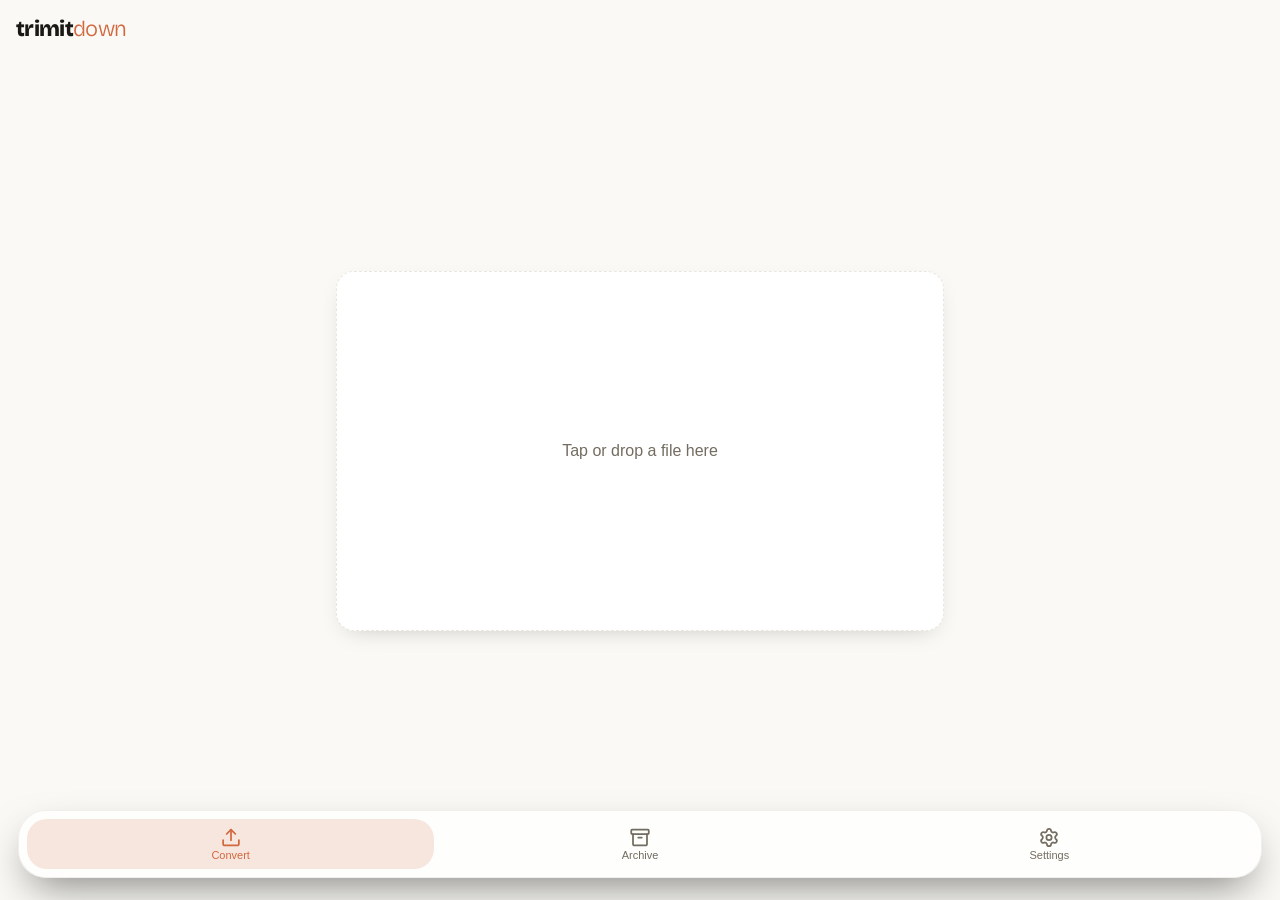
==== static/index.html @ d191ff6b "fix: convert tab label noun form «Конвертация» per spec §2 (Task 2 review)" ====
<!DOCTYPE html>
<html lang="ru">
<head>
<meta charset="UTF-8">
<meta name="viewport" content="width=device-width, initial-scale=1, viewport-fit=cover">
<title>TrimItDown</title>
<meta name="theme-color" content="#1B1A17">
<meta name="apple-mobile-web-app-capable" content="yes">
<meta name="apple-mobile-web-app-status-bar-style" content="black-translucent">
<meta name="apple-mobile-web-app-title" content="TrimItDown">
<link rel="apple-touch-icon" href="/static/apple-touch-icon.png">
<link rel="manifest" href="/manifest.json">
<link rel="stylesheet" href="/static/style.css">
</head>
<body>
<header>
  <div class="wordmark"><span class="wm-bold">trimit</span><span class="wm-light">down</span></div>
</header>
<main>
  <section id="convert" class="view active">
    <div id="status"></div>
    <div id="result" hidden>
      <div class="result-toolbar">
        <span id="result-name"></span>
        <div class="view-toggle">
          <button id="preview-toggle-btn" class="toggle-btn active" data-i18n="previewBtn">Просмотр</button>
          <button id="source-toggle-btn" class="toggle-btn" data-i18n="sourceBtn">Исходник</button>
        </div>
      </div>
      <div class="result-card">
        <div id="result-preview" class="markdown-body"></div>
        <textarea id="result-text" class="markdown-body" readonly hidden></textarea>
        <div class="result-card-actions">
          <button id="download-btn"><svg xmlns="http://www.w3.org/2000/svg" width="16" height="16" viewBox="0 0 24 24" fill="none" stroke="currentColor" stroke-width="2" stroke-linecap="round" stroke-linejoin="round"><path d="M21 15v4a2 2 0 0 1-2 2H5a2 2 0 0 1-2-2v-4"/><path d="M7 10l5 5 5-5"/><path d="M12 15V3"/></svg><span data-i18n="downloadBtn">Скачать .md</span></button>
          <button id="copy-btn"><svg xmlns="http://www.w3.org/2000/svg" width="16" height="16" viewBox="0 0 24 24" fill="none" stroke="currentColor" stroke-width="2" stroke-linecap="round" stroke-linejoin="round"><rect width="14" height="14" x="8" y="8" rx="2"/><path d="M4 16c-1.1 0-2-.9-2-2V4c0-1.1.9-2 2-2h10c1.1 0 2 .9 2 2"/></svg><span data-i18n="copyBtn">Копировать</span></button>
        </div>
      </div>
      <div id="token-info" class="token-info" hidden>
        <div class="token-info-row">
          <span id="token-detail" class="token-detail"></span>
          <span id="token-savings" class="token-savings"></span>
        </div>
        <div class="token-bar"><div id="token-bar-fill" class="token-bar-fill"></div></div>
      </div>
    </div>
    <div id="batch-result" hidden>
      <ul id="batch-list"></ul>
      <div id="batch-summary"></div>
      <button id="download-zip-btn" hidden data-i18n="downloadZip">Скачать всё ZIP</button>
    </div>
    <label id="dropzone" for="file-input">
      <span id="dz-text" data-i18n="dropzoneHint">Нажми или перетащи файл сюда</span>
      <input id="file-input" type="file" hidden multiple>
    </label>
  </section>
  <section id="archive" class="view">
    <input id="search" type="search" data-i18n-placeholder="searchPlaceholder" placeholder="Поиск по названию…">
    <ul id="archive-list"></ul>
  </section>
  <section id="settings" class="view">
    <div class="settings-row">
      <span data-i18n="modeLabel">Режим</span>
      <span id="mode-badge" class="badge"></span>
    </div>
    <div class="settings-group" id="server-url-group" hidden>
      <label class="settings-label" for="server-url-input" data-i18n="serverUrlLabel">Адрес сервера</label>
      <input id="server-url-input" type="text" placeholder="https://192.168.1.10:8002">
      <div class="settings-actions">
        <button id="save-server-btn" data-i18n="saveBtn">Сохранить</button>
        <button id="test-server-btn" data-i18n="testConnectionBtn">Проверить соединение</button>
        <button id="reset-server-btn" data-i18n="resetLocalBtn">Сбросить на локальный режим</button>
      </div>
      <p id="server-status-msg" class="hint"></p>
    </div>
    <div class="settings-row">
      <span data-i18n="colorThemeLabel">Цветовая тема</span>
      <select id="color-theme-select">
        <option value="clay" data-i18n="themeClay">Глина</option>
        <option value="ocean" data-i18n="themeOcean">Океан</option>
      </select>
    </div>
    <div class="settings-row">
      <span data-i18n="appearanceLabel">Оформление</span>
      <select id="appearance-select">
        <option value="auto" data-i18n="appSystem">Системное</option>
        <option value="light" data-i18n="appLight">Светлое</option>
        <option value="dark" data-i18n="appDark">Тёмное</option>
      </select>
    </div>
    <p class="hint"><a href="/static/privacy.html" data-i18n="privacyHint">Приватность и хранение данных</a></p>
    <p class="hint" id="app-version"></p>
  </section>
</main>
<nav class="bottom-nav">
  <button class="tab active" data-tab="convert" data-i18n-aria="tabConvert">
    <svg xmlns="http://www.w3.org/2000/svg" width="24" height="24" viewBox="0 0 24 24" fill="none" stroke="currentColor" stroke-width="2" stroke-linecap="round" stroke-linejoin="round"><path d="M12 3v12"/><path d="m17 8-5-5-5 5"/><path d="M21 15v4a2 2 0 0 1-2 2H5a2 2 0 0 1-2-2v-4"/></svg>
    <span class="tab-label" data-i18n="tabConvert">Конвертация</span>
  </button>
  <button class="tab" data-tab="archive" data-i18n-aria="tabArchive">
    <svg xmlns="http://www.w3.org/2000/svg" width="24" height="24" viewBox="0 0 24 24" fill="none" stroke="currentColor" stroke-width="2" stroke-linecap="round" stroke-linejoin="round"><rect width="20" height="5" x="2" y="3" rx="1"/><path d="M4 8v11a2 2 0 0 0 2 2h12a2 2 0 0 0 2-2V8"/><path d="M10 12h4"/></svg>
    <span class="tab-label" data-i18n="tabArchive">Архив</span>
  </button>
  <button class="tab" data-tab="settings" data-i18n-aria="tabSettings">
    <svg xmlns="http://www.w3.org/2000/svg" width="24" height="24" viewBox="0 0 24 24" fill="none" stroke="currentColor" stroke-width="2" stroke-linecap="round" stroke-linejoin="round"><path d="M9.671 4.136a2.34 2.34 0 0 1 4.659 0 2.34 2.34 0 0 0 3.319 1.915 2.34 2.34 0 0 1 2.33 4.033 2.34 2.34 0 0 0 0 3.831 2.34 2.34 0 0 1-2.33 4.033 2.34 2.34 0 0 0-3.319 1.915 2.34 2.34 0 0 1-4.659 0 2.34 2.34 0 0 0-3.32-1.915 2.34 2.34 0 0 1-2.33-4.033 2.34 2.34 0 0 0 0-3.831A2.34 2.34 0 0 1 6.35 6.051a2.34 2.34 0 0 0 3.319-1.915"/><circle cx="12" cy="12" r="3"/></svg>
    <span class="tab-label" data-i18n="tabSettings">Настройки</span>
  </button>
</nav>
<script src="/static/vendor/marked.min.js"></script>
<script src="/static/vendor/purify.min.js"></script>
<script src="/static/app.js"></script>
</body>
</html>
---- static/style.css ----
:root {
  --radius:18px;
  --space-sm:8px; --space-md:16px; --space-lg:24px;
}
:root[data-theme="clay"]                    { --bg:#FAF9F5; --surface:#FFFFFF; --border:#EBE7DE;
                                              --text:#1A1915; --muted:#736C60; --accent:#D2683F;
                                              --on-accent:#FFFFFF; --nav-glass:rgba(255,255,255,.72);
                                              --nav-glass-border:rgba(0,0,0,.06); --success:#2E9E5B; }
:root[data-theme="clay"][data-mode="dark"]  { --bg:#1B1A17; --surface:#262420; --border:#34312A;
                                              --text:#F5F3EE; --muted:#8A7D73; --accent:#D2683F;
                                              --on-accent:#FFF8F5; --nav-glass:rgba(38,36,32,.68);
                                              --nav-glass-border:rgba(255,255,255,.08); --success:#34C759; }
:root[data-theme="ocean"]                   { --bg:#F2F2F7; --surface:#FFFFFF; --border:#E5E5EA;
                                              --text:#111111; --muted:#6D6D72; --accent:#007AFF;
                                              --on-accent:#FFFFFF; --nav-glass:rgba(255,255,255,.80);
                                              --nav-glass-border:rgba(0,0,0,.06); --success:#2E9E5B; }
:root[data-theme="ocean"][data-mode="dark"] { --bg:#111315; --surface:#1B1D21; --border:#31353C;
                                              --text:#F5F5F7; --muted:#99A1AE; --accent:#0A84FF;
                                              --on-accent:#FFFFFF; --nav-glass:rgba(28,31,37,.66);
                                              --nav-glass-border:rgba(255,255,255,.08); --success:#34C759; }
@font-face {
  font-family: 'Bricolage';
  src: url('/static/vendor/bricolage-latin.woff2') format('woff2');
  font-weight: 200 800;
  font-display: swap;
}
* { box-sizing: border-box; }
html, body { height: 100vh; }
body {
  margin: 0; font-family: -apple-system, BlinkMacSystemFont, "Segoe UI", Roboto, sans-serif;
  background: var(--bg); color: var(--text);
  padding-top: env(safe-area-inset-top);
  height: 100vh; overflow: hidden; display: flex; flex-direction: column;
}
header { flex-shrink: 0; padding: var(--space-md) var(--space-md) var(--space-sm); }
.wordmark { font-family: 'Bricolage', ui-sans-serif, sans-serif; font-size: 22px; letter-spacing: -0.03em; }
.wm-bold { font-weight: 800; }
.wm-light { font-weight: 300; color: var(--accent); }
.badge { font-size: 11px; font-weight: 500; color: var(--muted); background: var(--surface); border: 1px solid var(--border); border-radius: 999px; padding: 2px 8px; }
main { flex: 1 1 auto; min-height: 0; overflow: hidden; display: flex; flex-direction: column; padding: var(--space-md); padding-bottom: calc(env(safe-area-inset-bottom) + 22px + 66px + 12px); max-width: 640px; margin: 0 auto; width: 100%; }
.view { display: none; }
.view.active { flex: 1 1 auto; min-height: 0; display: flex; flex-direction: column; }
#archive.view.active, #settings.view.active { overflow-y: auto; }
#dropzone { display: flex; align-items: center; justify-content: center; flex-shrink: 0; min-height: 40vh; margin: auto 0; border: 1.5px dashed var(--border); border-radius: var(--radius); color: var(--muted); text-align: center; padding: var(--space-lg); cursor: pointer; transition: min-height .3s ease, padding .3s ease, margin .3s ease; background: var(--surface); box-shadow: 0 8px 24px -12px rgba(0,0,0,.25); }
#dropzone.compact { min-height: 48px; padding: var(--space-md); margin: var(--space-md) 0 0; }
#dropzone.drag { border-color: var(--accent); color: var(--text); }
#status { flex-shrink: 0; margin-top: var(--space-md); color: var(--muted); font-size: 14px; min-height: 20px; }
#result[hidden] { display: none; }
#result { flex: 1 1 auto; min-height: 0; display: flex; flex-direction: column; margin-top: var(--space-sm); }
.result-toolbar { display: flex; flex-direction: column; align-items: flex-start; gap: var(--space-sm); margin-bottom: var(--space-sm); }
#result-name { font-size: 14px; color: var(--muted); overflow: hidden; text-overflow: ellipsis; white-space: nowrap; max-width: 100%; }
.btns { display: flex; gap: var(--space-sm); }
button { background: var(--surface); border: 1px solid var(--border); color: var(--text); padding: var(--space-sm) var(--space-md); border-radius: 12px; font-size: 14px; cursor: pointer; }
button:hover { border-color: var(--accent); }
.result-card-actions #download-btn { background: none; color: var(--muted); font-weight: normal; }
.result-card { flex: 1 1 auto; min-height: 60px; display: flex; flex-direction: column; background: var(--surface); border: 1px solid var(--border); border-radius: var(--radius); box-shadow: 0 4px 16px -10px rgba(0,0,0,.2); overflow: hidden; }
.result-card-actions { flex-shrink: 0; display: flex; gap: var(--space-md); padding: var(--space-md) var(--space-md); border-top: 1px solid var(--border); }
.result-card-actions button { display: flex; align-items: center; gap: 8px; background: none; border: none; padding: 0; font-size: 15px; color: var(--muted); }
.result-card-actions button svg { width: 18px; height: 18px; }
.result-card-actions button:hover { color: var(--text); border-color: transparent; }
#result-text { width: 100%; border: none; border-radius: 0; resize: vertical; font-family: ui-monospace, SFMono-Regular, Menlo, monospace; background: var(--surface); color: var(--text); }
#search { width: 100%; padding: var(--space-sm) var(--space-md); border-radius: 12px; border: 1px solid var(--border); background: var(--surface); color: var(--text); font-size: 15px; margin-bottom: var(--space-md); }
#archive-list { list-style: none; padding: 0; margin: 0; }
#archive-list li { padding: 0; margin-bottom: var(--space-sm); border-radius: 12px; overflow: hidden; }
#archive-list .item-row { display: flex; justify-content: space-between; align-items: center; width: 100%; padding: var(--space-sm) var(--space-md); background: var(--surface); border: 1px solid var(--border); border-radius: 12px; cursor: pointer; text-align: left; font: inherit; color: inherit; }
.item-info { overflow: hidden; }
.item-name { font-size: 14px; overflow: hidden; text-overflow: ellipsis; white-space: nowrap; }
.item-meta { font-size: 12px; color: var(--muted); }
.item-btns { display: flex; align-items: center; gap: 6px; flex-shrink: 0; }
.icon-btn { background: none; border: none; color: var(--muted); font-size: 18px; padding: 4px 8px; cursor: pointer; }
.icon-btn:hover { color: var(--text); }
.hint { margin-top: 20px; font-size: 13px; color: var(--muted); text-align: center; }
.hint a { color: var(--accent); }
#batch-result[hidden] { display: none; }
#batch-result { flex: 1 1 auto; min-height: 0; display: flex; flex-direction: column; overflow-y: auto; margin-top: var(--space-md); }
#batch-list { list-style: none; padding: 0; margin: 0 0 var(--space-sm); }
#batch-list li { display: flex; justify-content: space-between; align-items: center; padding: var(--space-sm) var(--space-md); background: var(--surface); border: 1px solid var(--border); border-radius: 12px; margin-bottom: var(--space-sm); }
.batch-item-name { font-size: 14px; overflow: hidden; text-overflow: ellipsis; white-space: nowrap; flex: 1; margin-right: 8px; }
.batch-item-status { font-size: 12px; color: var(--muted); flex-shrink: 0; }
.batch-item-status.status-ok { color: var(--accent); }
.batch-item-status.status-error { color: #ef4444; }
#batch-summary { font-size: 14px; color: var(--muted); margin-bottom: 12px; }
#download-zip-btn { background: var(--accent); color: var(--on-accent); border-color: var(--accent); font-weight: 600; }

.view-toggle { display: inline-flex; background: var(--bg); border: 1px solid var(--border); border-radius: 999px; padding: 3px; gap: 2px; }
.toggle-btn { border: none; background: none; padding: 8px 16px; border-radius: 999px; font-size: 14px; color: var(--muted); flex-shrink: 0; }
.toggle-btn.active { background: var(--surface); color: var(--text); font-weight: 600; box-shadow: 0 1px 3px rgba(0,0,0,.12); }
.markdown-body { flex: 1 1 auto; width: 100%; min-height: 60px; overflow-y: auto; color: var(--text); padding: var(--space-md); box-sizing: border-box; line-height: 1.4; font-size: 11px; }
.markdown-body h1, .markdown-body h2, .markdown-body h3 { margin: 0.5em 0 0.3em; line-height: 1.25; font-size: 1.15em; }
.markdown-body p { margin: 0.5em 0; }
.markdown-body code { font-family: ui-monospace, SFMono-Regular, Menlo, monospace; font-size: 0.85em; background: var(--bg); padding: 2px 5px; border-radius: 4px; }
.markdown-body pre { background: var(--bg); border: 1px solid var(--border); border-radius: 8px; padding: 10px; overflow-x: auto; }
.markdown-body pre code { background: none; padding: 0; }
.markdown-body table { border-collapse: collapse; width: 100%; margin: 0.6em 0; font-size: 1em; }
.markdown-body th, .markdown-body td { border: 1px solid var(--border); padding: 0.4em 0.7em; text-align: left; }
.markdown-body blockquote { margin: 0.6em 0; padding-left: 12px; border-left: 3px solid var(--border); color: var(--muted); }
.markdown-body a { color: var(--accent); }

.token-info { margin: var(--space-md) 0; }
.token-info-row { display: flex; justify-content: space-between; align-items: baseline; gap: var(--space-sm); margin-bottom: 6px; }
.token-detail { font-size: 12px; color: var(--muted); }
.token-savings { font-size: 14px; font-weight: 700; color: var(--accent); flex-shrink: 0; }
.token-bar { height: 6px; border-radius: 999px; background: repeating-linear-gradient(135deg, var(--border), var(--border) 4px, transparent 4px, transparent 8px); overflow: hidden; }
.token-bar-fill { height: 100%; background: var(--accent); border-radius: 999px; }

.settings-row { display: flex; justify-content: space-between; align-items: center; padding: var(--space-md); background: var(--surface); border: 1px solid var(--border); border-radius: 12px; }
#settings.view.active { gap: var(--space-md); }
.settings-group { display: flex; flex-direction: column; gap: var(--space-sm); padding: var(--space-md); background: var(--surface); border: 1px solid var(--border); border-radius: 12px; }
#server-url-group[hidden] { display: none; }
.settings-label { font-size: 13px; color: var(--muted); }
#server-url-input { width: 100%; padding: var(--space-sm) var(--space-md); border-radius: 12px; border: 1px solid var(--border); background: var(--bg); color: var(--text); font-size: 14px; }
.settings-actions { display: flex; flex-wrap: wrap; gap: var(--space-sm); }
.settings-row select { background: var(--bg); color: var(--muted); border: 1px solid var(--border); border-radius: 8px; padding: 4px 8px; font-size: 13px; }

.bottom-nav { position: fixed; left: 18px; right: 18px; bottom: calc(env(safe-area-inset-bottom) + 22px); z-index: 10; border-radius: 28px; padding: 8px; display: flex; gap: 2px; background: var(--nav-glass); backdrop-filter: blur(24px); -webkit-backdrop-filter: blur(24px); border: 1px solid var(--nav-glass-border); box-shadow: 0 18px 42px -12px rgba(0,0,0,.5); }
.bottom-nav .tab { flex: 1; height: 50px; border-radius: 20px; display: flex; flex-direction: column; align-items: center; justify-content: center; gap: 2px; background: none; border: none; color: var(--muted); cursor: pointer; }
.bottom-nav .tab svg { width: 22px; height: 22px; }
.bottom-nav .tab-label { font-size: 11px; line-height: 1; }
.bottom-nav .tab.active { background: color-mix(in srgb, var(--accent) 16%, transparent); color: var(--accent); }
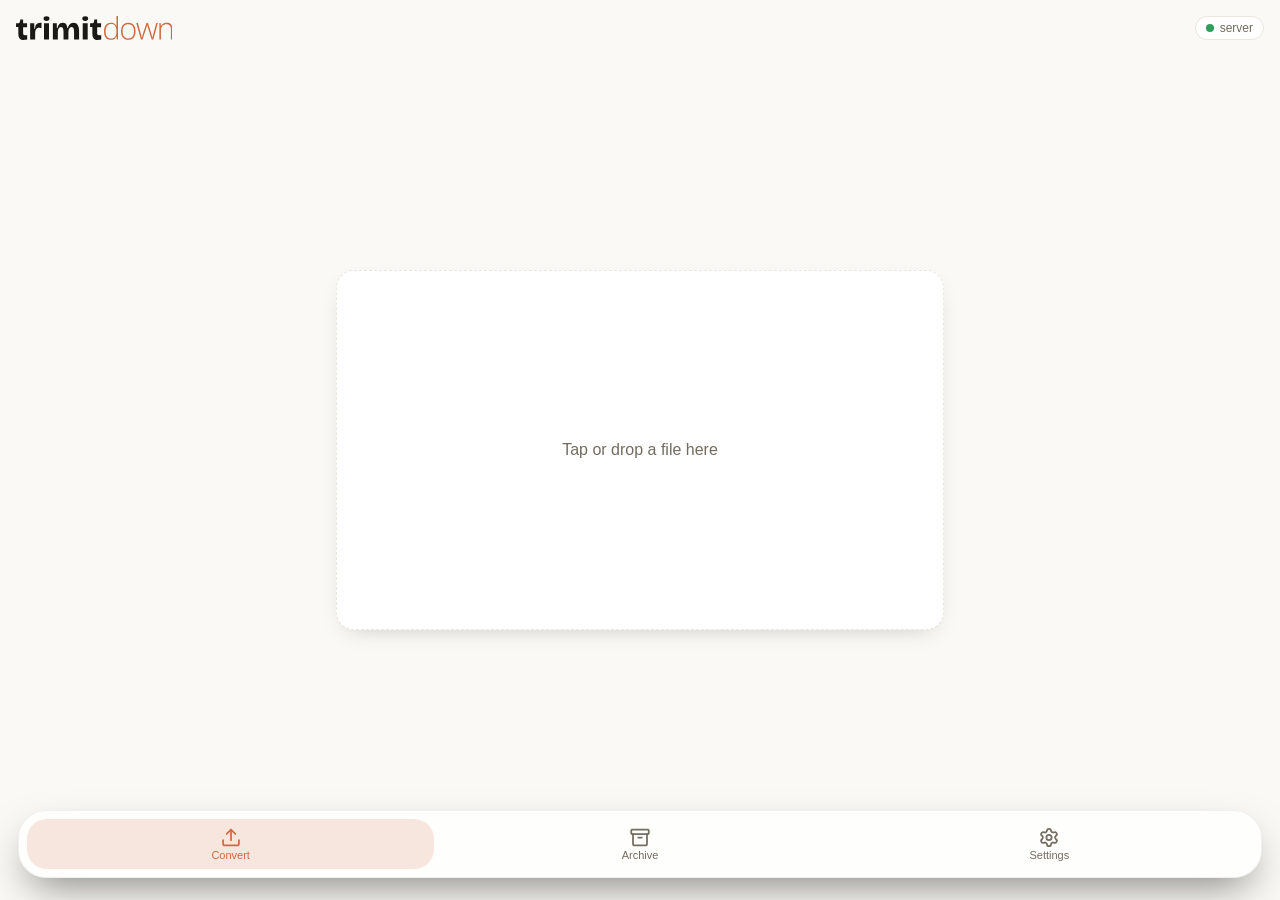
==== commit 7fd182eb: "feat: inline theme-aware wordmark + header status pill (Task 3)" ====
--- a/static/index.html
+++ b/static/index.html
@@ -14,7 +14,11 @@
 </head>
 <body>
 <header>
-  <div class="wordmark"><span class="wm-bold">trimit</span><span class="wm-light">down</span></div>
+  <svg class="wordmark-svg" viewBox="0 0 2523 387" xmlns="http://www.w3.org/2000/svg" role="img" aria-label="TrimItDown">
+    <path class="wm-trimit" d="M128 386.383C97 386.383 74.1667 378.216 59.5 361.883C44.8333 345.216 37.5 318.716 37.5 282.383V178.883H5.21541e-08L1.5 116.383H28.5C39.1667 116.049 47.1667 114.383 52.5 111.383C58.1667 108.383 61.6667 102.716 63 94.3828L69.5 57.3828H115V115.883H178.5V181.383H115V278.883C115 290.216 117.667 298.549 123 303.883C128.667 309.216 137.167 311.883 148.5 311.883C154.833 311.883 160.833 311.216 166.5 309.883C172.167 308.549 176.833 306.716 180.5 304.383V378.883C169.833 382.216 160 384.216 151 384.883C142.333 385.883 134.667 386.383 128 386.383ZM228.125 379.883V257.383V115.883H294.125L295.625 205.383H305.625C307.958 182.049 312.292 163.549 318.625 149.883C325.292 135.883 334.625 125.716 346.625 119.383C358.958 113.049 374.125 109.883 392.125 109.883C394.792 109.883 397.792 110.049 401.125 110.383C404.458 110.383 408.292 110.716 412.625 111.383L409.625 197.383C404.292 194.716 398.458 193.049 392.125 192.383C386.125 191.383 380.792 190.883 376.125 190.883C363.125 190.883 351.792 193.383 342.125 198.383C332.792 203.383 325.292 211.049 319.625 221.383C314.292 231.716 310.792 244.716 309.125 260.383V379.883H228.125ZM451.27 379.883V115.883H531.77V379.883H451.27ZM491.77 78.8828C476.436 78.8828 464.603 75.7161 456.27 69.3828C448.27 62.7161 444.27 53.3828 444.27 41.3828C444.27 28.7161 448.27 19.2161 456.27 12.8828C464.603 6.21614 476.436 2.88281 491.77 2.88281C507.436 2.88281 519.27 6.21614 527.27 12.8828C535.603 19.2161 539.77 28.5495 539.77 40.8828C539.77 53.2161 535.603 62.7161 527.27 69.3828C519.27 75.7161 507.436 78.8828 491.77 78.8828ZM594.336 379.883V209.383V115.883H657.836L658.836 193.383H668.836C673.503 174.383 679.669 158.716 687.336 146.383C695.003 133.716 704.336 124.383 715.336 118.383C726.336 112.049 739.169 108.883 753.836 108.883C769.169 108.883 781.836 112.216 791.836 118.883C802.169 125.216 810.336 134.716 816.336 147.383C822.336 159.716 826.336 175.049 828.336 193.383H836.836C842.169 173.716 849.169 157.716 857.836 145.383C866.503 132.716 876.836 123.549 888.836 117.883C900.836 111.883 913.836 108.883 927.836 108.883C942.836 108.883 955.836 111.883 966.836 117.883C978.169 123.549 987.503 132.216 994.836 143.883C1002.5 155.216 1008.17 169.549 1011.84 186.883C1015.5 203.883 1017.34 223.716 1017.34 246.383V379.883H936.336V256.383C936.336 238.716 934.836 224.049 931.836 212.383C929.169 200.716 924.836 192.049 918.836 186.383C912.836 180.383 905.169 177.383 895.836 177.383C885.169 177.383 876.003 180.883 868.336 187.883C861.003 194.883 855.336 204.716 851.336 217.383C847.336 229.716 845.336 243.716 845.336 259.383V379.883H766.336V257.883C766.336 239.549 764.669 224.549 761.336 212.883C758.336 201.216 753.669 192.383 747.336 186.383C741.336 180.383 733.669 177.383 724.336 177.383C713.669 177.383 704.669 180.883 697.336 187.883C690.003 194.883 684.336 204.716 680.336 217.383C676.669 229.716 674.836 243.716 674.836 259.383V379.883H594.336ZM1075.78 379.883V115.883H1156.28V379.883H1075.78ZM1116.28 78.8828C1100.95 78.8828 1089.11 75.7161 1080.78 69.3828C1072.78 62.7161 1068.78 53.3828 1068.78 41.3828C1068.78 28.7161 1072.78 19.2161 1080.78 12.8828C1089.11 6.21614 1100.95 2.88281 1116.28 2.88281C1131.95 2.88281 1143.78 6.21614 1151.78 12.8828C1160.11 19.2161 1164.28 28.5495 1164.28 40.8828C1164.28 53.2161 1160.11 62.7161 1151.78 69.3828C1143.78 75.7161 1131.95 78.8828 1116.28 78.8828ZM1321.85 386.383C1290.85 386.383 1268.01 378.216 1253.35 361.883C1238.68 345.216 1231.35 318.716 1231.35 282.383V178.883H1193.85L1195.35 116.383H1222.35C1233.01 116.049 1241.01 114.383 1246.35 111.383C1252.01 108.383 1255.51 102.716 1256.85 94.3828L1263.35 57.3828H1308.85V115.883H1372.35V181.383H1308.85V278.883C1308.85 290.216 1311.51 298.549 1316.85 303.883C1322.51 309.216 1331.01 311.883 1342.35 311.883C1348.68 311.883 1354.68 311.216 1360.35 309.883C1366.01 308.549 1370.68 306.716 1374.35 304.383V378.883C1363.68 382.216 1353.85 384.216 1344.85 384.883C1336.18 385.883 1328.51 386.383 1321.85 386.383Z"/>
+    <path class="wm-down" d="M1531.11 384.766C1494.81 384.766 1467.14 373.372 1448.1 350.586C1429.22 327.637 1419.78 294.271 1419.78 250.488C1419.78 204.59 1429.79 169.596 1449.81 145.508C1469.83 121.419 1497.74 109.375 1533.55 109.375C1548.85 109.375 1562.12 111.735 1573.35 116.455C1584.74 121.175 1594.26 127.604 1601.91 135.742C1609.72 143.717 1615.74 152.832 1619.98 163.086H1621.93C1621.28 154.46 1620.79 145.182 1620.46 135.254C1620.14 125.326 1619.98 116.211 1619.98 107.91V0H1644.63V379.883H1624.62L1621.44 331.299H1619.98C1615.58 341.064 1609.48 350.016 1601.67 358.154C1594.02 366.292 1584.41 372.803 1572.86 377.686C1561.3 382.406 1547.39 384.766 1531.11 384.766ZM1533.79 363.281C1565.04 363.281 1587.26 353.597 1600.45 334.229C1613.63 314.697 1620.22 286.865 1620.22 250.732V246.826C1620.22 209.391 1613.63 180.745 1600.45 160.889C1587.26 140.869 1565.78 130.859 1535.99 130.859C1506.53 130.859 1483.99 141.113 1468.37 161.621C1452.9 182.129 1445.17 211.914 1445.17 250.977C1445.17 287.76 1452.41 315.674 1466.9 334.717C1481.55 353.76 1503.85 363.281 1533.79 363.281ZM1927.98 246.826C1927.98 267.334 1925.46 286.051 1920.42 302.979C1915.37 319.743 1907.88 334.229 1897.96 346.436C1888.03 358.643 1875.66 368.083 1860.85 374.756C1846.2 381.429 1829.11 384.766 1809.58 384.766C1791.02 384.766 1774.5 381.51 1760.02 375C1745.53 368.327 1733.24 358.887 1723.15 346.68C1713.22 334.473 1705.65 319.987 1700.45 303.223C1695.24 286.296 1692.63 267.497 1692.63 246.826C1692.63 218.343 1697.35 193.848 1706.79 173.34C1716.4 152.669 1730.07 136.882 1747.81 125.977C1765.71 114.909 1787.12 109.375 1812.02 109.375C1837.73 109.375 1859.14 115.234 1876.23 126.953C1893.48 138.509 1906.42 154.622 1915.04 175.293C1923.67 195.964 1927.98 219.808 1927.98 246.826ZM1718.02 246.826C1718.02 270.101 1721.36 290.446 1728.03 307.861C1734.71 325.277 1744.8 338.867 1758.31 348.633C1771.98 358.398 1789.23 363.281 1810.06 363.281C1831.39 363.281 1848.88 358.398 1862.55 348.633C1876.23 338.867 1886.32 325.195 1892.83 307.617C1899.34 290.039 1902.59 269.775 1902.59 246.826C1902.59 224.528 1899.5 204.671 1893.32 187.256C1887.13 169.84 1877.37 156.169 1864.02 146.24C1850.67 136.149 1833.26 131.104 1811.77 131.104C1781.01 131.104 1757.66 141.357 1741.71 161.865C1725.92 182.373 1718.02 210.693 1718.02 246.826ZM2188.38 379.883L2131.99 201.66C2130.2 196.289 2128.57 191.162 2127.11 186.279C2125.64 181.396 2124.26 176.676 2122.96 172.119C2121.65 167.562 2120.43 163.167 2119.29 158.936C2118.15 154.541 2117.01 150.228 2115.88 145.996H2114.65C2113.51 150.228 2112.38 154.541 2111.24 158.936C2110.1 163.33 2108.88 167.887 2107.57 172.607C2106.27 177.327 2104.89 182.129 2103.42 187.012C2101.96 191.895 2100.33 196.94 2098.54 202.148L2040.19 379.883H2014.8L1939.36 114.502H1965.48L2012.12 284.18C2014.88 294.108 2017.24 302.979 2019.2 310.791C2021.15 318.604 2022.86 325.684 2024.32 332.031C2025.79 338.379 2027.09 344.401 2028.23 350.098H2029.45C2030.43 346.029 2031.48 341.797 2032.62 337.402C2033.76 332.845 2034.98 327.962 2036.29 322.754C2037.59 317.546 2039.13 312.012 2040.92 306.152C2042.71 300.293 2044.67 293.945 2046.78 287.109L2103.67 114.502H2128.08L2182.77 286.621C2185.37 294.922 2187.73 302.897 2189.85 310.547C2192.13 318.034 2194.08 325.033 2195.71 331.543C2197.5 338.053 2198.96 344.157 2200.1 349.854H2201.57C2202.22 344.482 2203.2 338.623 2204.5 332.275C2205.96 325.765 2207.67 318.522 2209.62 310.547C2211.74 302.572 2214.1 293.783 2216.71 284.18L2261.63 114.502H2286.53L2214.51 379.883H2188.38ZM2429.5 109.375C2459.28 109.375 2482.15 117.188 2498.1 132.812C2514.05 148.438 2522.03 172.933 2522.03 206.299V379.883H2497.61V207.764C2497.61 181.396 2491.59 162.028 2479.55 149.658C2467.5 137.288 2450.01 131.104 2427.06 131.104C2397.92 131.104 2375.62 139.648 2360.16 156.738C2344.86 173.665 2337.21 199.3 2337.21 233.643V379.883H2312.55V114.502H2332.57L2336.24 162.842H2337.7C2342.42 152.913 2348.85 143.962 2356.99 135.986C2365.29 127.848 2375.46 121.419 2387.51 116.699C2399.55 111.816 2413.55 109.375 2429.5 109.375Z"/>
+  </svg>
+  <span id="status-pill"><span class="status-dot"></span><span class="status-label"></span></span>
 </header>
 <main>
   <section id="convert" class="view active">
@@ -58,10 +62,6 @@
     <ul id="archive-list"></ul>
   </section>
   <section id="settings" class="view">
-    <div class="settings-row">
-      <span data-i18n="modeLabel">Режим</span>
-      <span id="mode-badge" class="badge"></span>
-    </div>
     <div class="settings-group" id="server-url-group" hidden>
       <label class="settings-label" for="server-url-input" data-i18n="serverUrlLabel">Адрес сервера</label>
       <input id="server-url-input" type="text" placeholder="https://192.168.1.10:8002">
--- a/static/style.css
+++ b/static/style.css
@@ -32,11 +32,14 @@
   padding-top: env(safe-area-inset-top);
   height: 100vh; overflow: hidden; display: flex; flex-direction: column;
 }
-header { flex-shrink: 0; padding: var(--space-md) var(--space-md) var(--space-sm); }
-.wordmark { font-family: 'Bricolage', ui-sans-serif, sans-serif; font-size: 22px; letter-spacing: -0.03em; }
-.wm-bold { font-weight: 800; }
-.wm-light { font-weight: 300; color: var(--accent); }
-.badge { font-size: 11px; font-weight: 500; color: var(--muted); background: var(--surface); border: 1px solid var(--border); border-radius: 999px; padding: 2px 8px; }
+header { flex-shrink: 0; padding: var(--space-md) var(--space-md) var(--space-sm); display: flex; align-items: center; justify-content: space-between; gap: var(--space-sm); }
+.wordmark-svg { height: 24px; width: auto; display: block; }
+.wm-trimit { fill: var(--text); }
+.wm-down   { fill: var(--accent); }
+#status-pill { display: inline-flex; align-items: center; gap: 6px; background: var(--surface); border: 1px solid var(--border); border-radius: 999px; padding: 4px 10px; font-size: 12px; color: var(--muted); flex-shrink: 0; }
+#status-pill .status-dot { width: 8px; height: 8px; border-radius: 50%; background: var(--muted); }
+#status-pill.mode-server .status-dot { background: var(--success); }
+#status-pill.mode-local  .status-dot { background: #E0A83E; }
 main { flex: 1 1 auto; min-height: 0; overflow: hidden; display: flex; flex-direction: column; padding: var(--space-md); padding-bottom: calc(env(safe-area-inset-bottom) + 22px + 66px + 12px); max-width: 640px; margin: 0 auto; width: 100%; }
 .view { display: none; }
 .view.active { flex: 1 1 auto; min-height: 0; display: flex; flex-direction: column; }
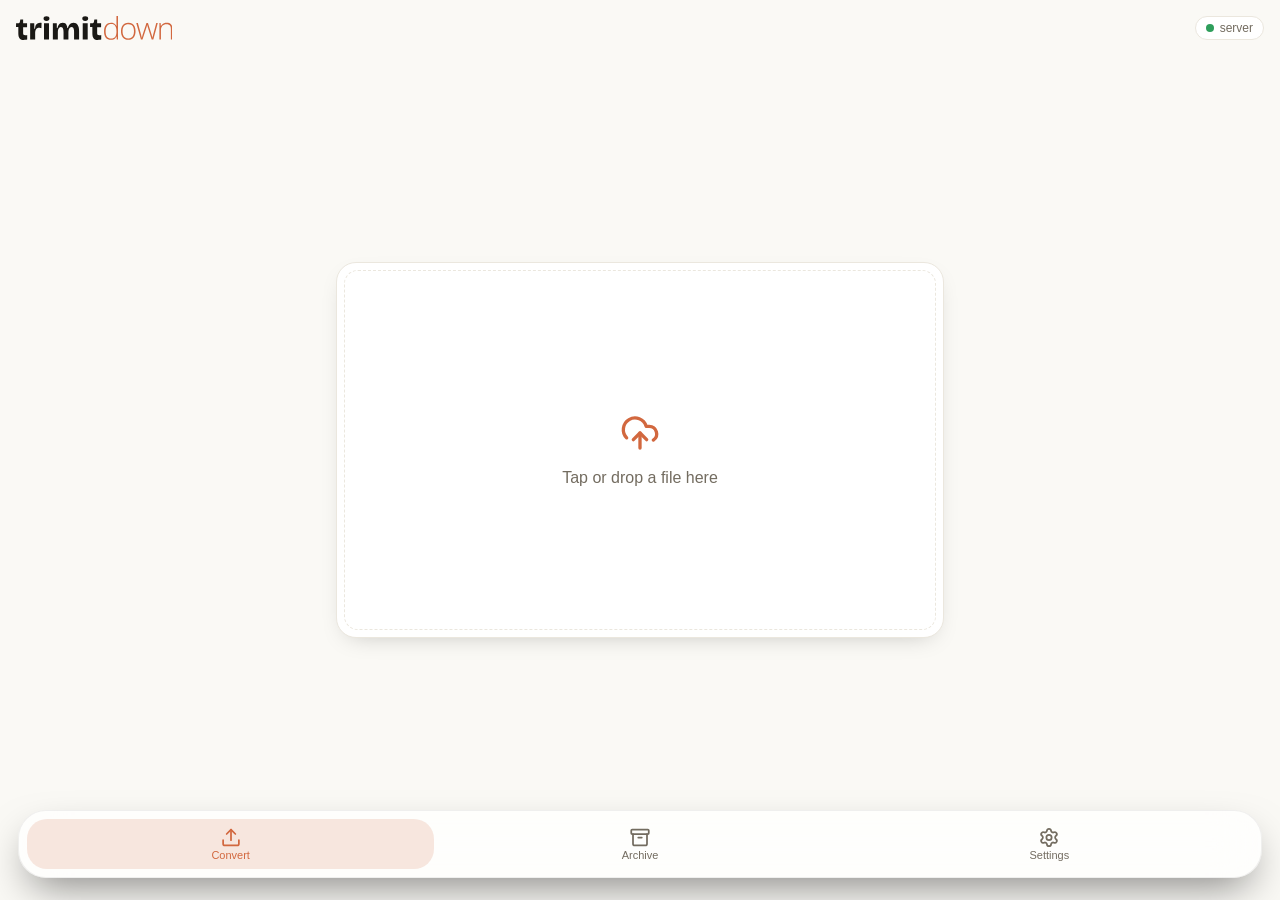
==== commit 3b98aebb: "feat: inset-dashed dropzone plate with accent upload icon (Task 4) Co-Authored-By: Claude Opus 4.8 <" ====
--- a/static/index.html
+++ b/static/index.html
@@ -53,7 +53,14 @@
       <button id="download-zip-btn" hidden data-i18n="downloadZip">Скачать всё ZIP</button>
     </div>
     <label id="dropzone" for="file-input">
-      <span id="dz-text" data-i18n="dropzoneHint">Нажми или перетащи файл сюда</span>
+      <span class="dz-inner">
+        <svg class="dz-icon" xmlns="http://www.w3.org/2000/svg" width="40" height="40" viewBox="0 0 24 24" fill="none" stroke="currentColor" stroke-width="2" stroke-linecap="round" stroke-linejoin="round" aria-hidden="true">
+          <path d="M4 14.899A7 7 0 1 1 15.71 8h1.79a4.5 4.5 0 0 1 2.5 8.242"/>
+          <path d="M12 12v9"/>
+          <path d="m16 16-4-4-4 4"/>
+        </svg>
+        <span id="dz-text" data-i18n="dropzoneHint">Нажми или перетащи файл сюда</span>
+      </span>
       <input id="file-input" type="file" hidden multiple>
     </label>
   </section>
--- a/static/style.css
+++ b/static/style.css
@@ -44,9 +44,13 @@
 .view { display: none; }
 .view.active { flex: 1 1 auto; min-height: 0; display: flex; flex-direction: column; }
 #archive.view.active, #settings.view.active { overflow-y: auto; }
-#dropzone { display: flex; align-items: center; justify-content: center; flex-shrink: 0; min-height: 40vh; margin: auto 0; border: 1.5px dashed var(--border); border-radius: var(--radius); color: var(--muted); text-align: center; padding: var(--space-lg); cursor: pointer; transition: min-height .3s ease, padding .3s ease, margin .3s ease; background: var(--surface); box-shadow: 0 8px 24px -12px rgba(0,0,0,.25); }
-#dropzone.compact { min-height: 48px; padding: var(--space-md); margin: var(--space-md) 0 0; }
-#dropzone.drag { border-color: var(--accent); color: var(--text); }
+#dropzone { flex-shrink: 0; margin: auto 0; background: var(--surface); border: 1px solid var(--border); border-radius: 20px; padding: 7px; cursor: pointer; transition: margin .3s ease; box-shadow: 0 8px 24px -12px rgba(0,0,0,.25); }
+#dropzone .dz-inner { display: flex; flex-direction: column; align-items: center; justify-content: center; gap: var(--space-md); min-height: 40vh; border: 1.5px dashed var(--border); border-radius: 14px; color: var(--muted); text-align: center; padding: var(--space-lg); transition: min-height .3s ease, padding .3s ease, gap .3s ease; }
+#dropzone .dz-inner svg { stroke: var(--accent); }
+#dropzone.drag .dz-inner { border-color: var(--accent); color: var(--text); }
+#dropzone.compact .dz-inner { min-height: 48px; padding: var(--space-md); gap: 0; }
+#dropzone.compact .dz-icon { display: none; }
+#dropzone.compact { margin: var(--space-md) 0 0; }
 #status { flex-shrink: 0; margin-top: var(--space-md); color: var(--muted); font-size: 14px; min-height: 20px; }
 #result[hidden] { display: none; }
 #result { flex: 1 1 auto; min-height: 0; display: flex; flex-direction: column; margin-top: var(--space-sm); }
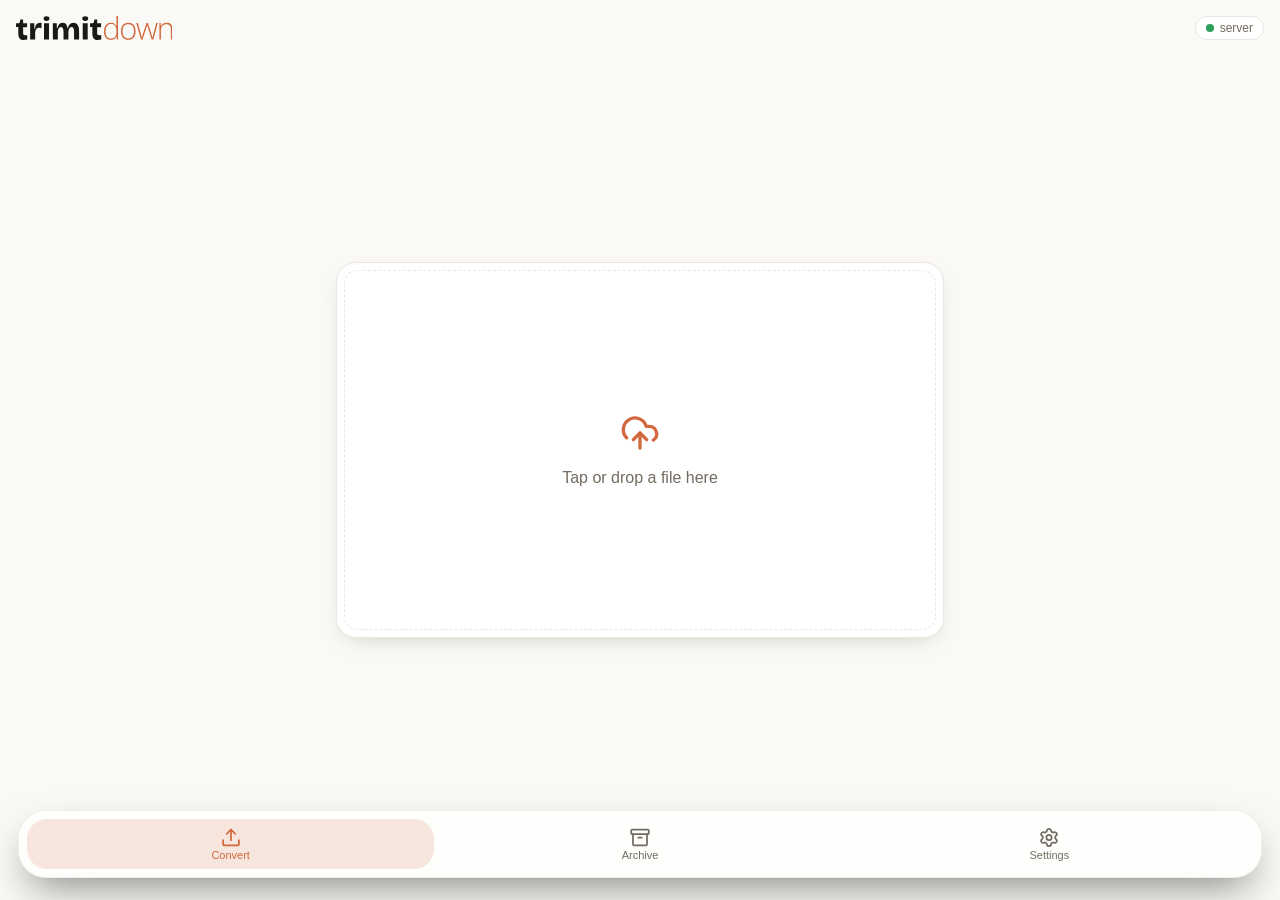
==== commit 88989fb6: "fix: no-FOUC theme bootstrap in <head> + clay-light default theme-color (final review)" ====
--- a/static/index.html
+++ b/static/index.html
@@ -4,12 +4,34 @@
 <meta charset="UTF-8">
 <meta name="viewport" content="width=device-width, initial-scale=1, viewport-fit=cover">
 <title>TrimItDown</title>
-<meta name="theme-color" content="#1B1A17">
+<meta name="theme-color" content="#FAF9F5">
 <meta name="apple-mobile-web-app-capable" content="yes">
 <meta name="apple-mobile-web-app-status-bar-style" content="black-translucent">
 <meta name="apple-mobile-web-app-title" content="TrimItDown">
 <link rel="apple-touch-icon" href="/static/apple-touch-icon.png">
 <link rel="manifest" href="/manifest.json">
+<script>
+// No-FOUC bootstrap: set the theme attributes before the stylesheet applies, so the
+// palette (all colors live under :root[data-theme=…]) is resolved on first paint.
+// app.js re-applies this idempotently and attaches the system-change listener.
+(function () {
+  try {
+    var p = JSON.parse(localStorage.getItem("trimitdown-theme")) || {};
+    var colorTheme = p.colorTheme || "clay";
+    var mode = p.mode || "auto";
+    var dark = mode === "auto"
+      ? matchMedia("(prefers-color-scheme: dark)").matches
+      : mode === "dark";
+    var d = document.documentElement;
+    d.dataset.theme = colorTheme;
+    d.dataset.mode = dark ? "dark" : "light";
+  } catch (e) {
+    var el = document.documentElement;
+    el.dataset.theme = "clay";
+    el.dataset.mode = "light";
+  }
+})();
+</script>
 <link rel="stylesheet" href="/static/style.css">
 </head>
 <body>
@@ -23,28 +45,35 @@
 <main>
   <section id="convert" class="view active">
     <div id="status"></div>
+    <div id="convert-progress" class="progress" hidden>
+      <div class="progress-bar"></div>
+    </div>
     <div id="result" hidden>
-      <div class="result-toolbar">
-        <span id="result-name"></span>
-        <div class="view-toggle">
-          <button id="preview-toggle-btn" class="toggle-btn active" data-i18n="previewBtn">Просмотр</button>
-          <button id="source-toggle-btn" class="toggle-btn" data-i18n="sourceBtn">Исходник</button>
+      <div class="result-card">
+        <div class="result-head">
+          <div id="result-badge" class="file-badge"></div>
+          <div class="result-head-text">
+            <span id="result-name"></span>
+            <span id="result-status" class="result-status"></span>
+          </div>
+          <div class="view-toggle">
+            <button id="preview-toggle-btn" class="toggle-btn active" data-i18n="previewBtn">Просмотр</button>
+            <button id="source-toggle-btn" class="toggle-btn" data-i18n="sourceBtn">Исходник</button>
+          </div>
         </div>
-      </div>
-      <div class="result-card">
         <div id="result-preview" class="markdown-body"></div>
         <textarea id="result-text" class="markdown-body" readonly hidden></textarea>
+        <div id="token-info" class="token-info" hidden>
+          <div class="token-info-row">
+            <span id="token-detail" class="token-detail"></span>
+            <span id="token-savings" class="token-savings"></span>
+          </div>
+          <div class="token-bar"><div id="token-bar-fill" class="token-bar-fill"></div></div>
+        </div>
         <div class="result-card-actions">
+          <button id="copy-btn"><svg xmlns="http://www.w3.org/2000/svg" width="16" height="16" viewBox="0 0 24 24" fill="none" stroke="currentColor" stroke-width="2" stroke-linecap="round" stroke-linejoin="round"><rect width="14" height="14" x="8" y="8" rx="2"/><path d="M4 16c-1.1 0-2-.9-2-2V4c0-1.1.9-2 2-2h10c1.1 0 2 .9 2 2"/></svg><span data-i18n="copyBtn">Копировать</span></button>
           <button id="download-btn"><svg xmlns="http://www.w3.org/2000/svg" width="16" height="16" viewBox="0 0 24 24" fill="none" stroke="currentColor" stroke-width="2" stroke-linecap="round" stroke-linejoin="round"><path d="M21 15v4a2 2 0 0 1-2 2H5a2 2 0 0 1-2-2v-4"/><path d="M7 10l5 5 5-5"/><path d="M12 15V3"/></svg><span data-i18n="downloadBtn">Скачать .md</span></button>
-          <button id="copy-btn"><svg xmlns="http://www.w3.org/2000/svg" width="16" height="16" viewBox="0 0 24 24" fill="none" stroke="currentColor" stroke-width="2" stroke-linecap="round" stroke-linejoin="round"><rect width="14" height="14" x="8" y="8" rx="2"/><path d="M4 16c-1.1 0-2-.9-2-2V4c0-1.1.9-2 2-2h10c1.1 0 2 .9 2 2"/></svg><span data-i18n="copyBtn">Копировать</span></button>
         </div>
-      </div>
-      <div id="token-info" class="token-info" hidden>
-        <div class="token-info-row">
-          <span id="token-detail" class="token-detail"></span>
-          <span id="token-savings" class="token-savings"></span>
-        </div>
-        <div class="token-bar"><div id="token-bar-fill" class="token-bar-fill"></div></div>
       </div>
     </div>
     <div id="batch-result" hidden>
--- a/static/style.css
+++ b/static/style.css
@@ -52,19 +52,28 @@
 #dropzone.compact .dz-icon { display: none; }
 #dropzone.compact { margin: var(--space-md) 0 0; }
 #status { flex-shrink: 0; margin-top: var(--space-md); color: var(--muted); font-size: 14px; min-height: 20px; }
+.progress { height: 4px; border-radius: 999px; background: var(--border); overflow: hidden; }
+.progress-bar { height: 100%; width: 40%; border-radius: 999px; background: var(--accent); animation: progress-sweep 1.1s ease-in-out infinite; }
+@keyframes progress-sweep { 0% { margin-left: -40%; } 100% { margin-left: 100%; } }
+@media (prefers-reduced-motion: reduce) { .progress-bar { animation: none; width: 100%; opacity: .6; } }
 #result[hidden] { display: none; }
 #result { flex: 1 1 auto; min-height: 0; display: flex; flex-direction: column; margin-top: var(--space-sm); }
-.result-toolbar { display: flex; flex-direction: column; align-items: flex-start; gap: var(--space-sm); margin-bottom: var(--space-sm); }
-#result-name { font-size: 14px; color: var(--muted); overflow: hidden; text-overflow: ellipsis; white-space: nowrap; max-width: 100%; }
+.result-head { display: flex; align-items: center; gap: var(--space-sm); padding: var(--space-md); border-bottom: 1px solid var(--border); }
+.file-badge { width: 44px; height: 44px; flex-shrink: 0; border-radius: 13px; background: var(--muted); color: #fff; display: flex; align-items: center; justify-content: center; font-size: 12px; font-weight: 700; letter-spacing: .02em; }
+.result-head-text { flex: 1 1 auto; min-width: 0; display: flex; flex-direction: column; gap: 2px; }
+#result-name { font-size: 14px; font-weight: 600; color: var(--text); overflow: hidden; text-overflow: ellipsis; white-space: nowrap; max-width: 100%; }
+.result-status { font-size: 12px; color: var(--muted); overflow: hidden; text-overflow: ellipsis; white-space: nowrap; max-width: 100%; }
+.view-toggle { flex-shrink: 0; }
 .btns { display: flex; gap: var(--space-sm); }
 button { background: var(--surface); border: 1px solid var(--border); color: var(--text); padding: var(--space-sm) var(--space-md); border-radius: 12px; font-size: 14px; cursor: pointer; }
 button:hover { border-color: var(--accent); }
-.result-card-actions #download-btn { background: none; color: var(--muted); font-weight: normal; }
 .result-card { flex: 1 1 auto; min-height: 60px; display: flex; flex-direction: column; background: var(--surface); border: 1px solid var(--border); border-radius: var(--radius); box-shadow: 0 4px 16px -10px rgba(0,0,0,.2); overflow: hidden; }
-.result-card-actions { flex-shrink: 0; display: flex; gap: var(--space-md); padding: var(--space-md) var(--space-md); border-top: 1px solid var(--border); }
-.result-card-actions button { display: flex; align-items: center; gap: 8px; background: none; border: none; padding: 0; font-size: 15px; color: var(--muted); }
+.result-card-actions { flex-shrink: 0; display: flex; gap: var(--space-sm); padding: var(--space-md); border-top: 1px solid var(--border); }
+.result-card-actions button { display: flex; align-items: center; justify-content: center; gap: 8px; flex: 1 1 0; border: 1px solid transparent; border-radius: 12px; padding: var(--space-sm) var(--space-md); font-size: 15px; font-weight: 600; }
 .result-card-actions button svg { width: 18px; height: 18px; }
-.result-card-actions button:hover { color: var(--text); border-color: transparent; }
+#copy-btn { background: var(--accent); color: var(--on-accent); }
+#download-btn { background: var(--surface); border-color: var(--border); color: var(--text); }
+.result-card-actions button:hover { opacity: .88; }
 #result-text { width: 100%; border: none; border-radius: 0; resize: vertical; font-family: ui-monospace, SFMono-Regular, Menlo, monospace; background: var(--surface); color: var(--text); }
 #search { width: 100%; padding: var(--space-sm) var(--space-md); border-radius: 12px; border: 1px solid var(--border); background: var(--surface); color: var(--text); font-size: 15px; margin-bottom: var(--space-md); }
 #archive-list { list-style: none; padding: 0; margin: 0; }
@@ -76,6 +85,9 @@
 .item-btns { display: flex; align-items: center; gap: 6px; flex-shrink: 0; }
 .icon-btn { background: none; border: none; color: var(--muted); font-size: 18px; padding: 4px 8px; cursor: pointer; }
 .icon-btn:hover { color: var(--text); }
+#archive-list li.empty-state { display: flex; flex-direction: column; align-items: center; justify-content: center; gap: 12px; padding: 48px 24px; color: var(--muted); text-align: center; }
+#archive-list li.empty-state svg { opacity: .7; }
+#archive-list li.empty-state p { margin: 0; font-size: 14px; }
 .hint { margin-top: 20px; font-size: 13px; color: var(--muted); text-align: center; }
 .hint a { color: var(--accent); }
 #batch-result[hidden] { display: none; }
@@ -103,7 +115,7 @@
 .markdown-body blockquote { margin: 0.6em 0; padding-left: 12px; border-left: 3px solid var(--border); color: var(--muted); }
 .markdown-body a { color: var(--accent); }
 
-.token-info { margin: var(--space-md) 0; }
+.token-info { padding: var(--space-md); border-top: 1px solid var(--border); }
 .token-info-row { display: flex; justify-content: space-between; align-items: baseline; gap: var(--space-sm); margin-bottom: 6px; }
 .token-detail { font-size: 12px; color: var(--muted); }
 .token-savings { font-size: 14px; font-weight: 700; color: var(--accent); flex-shrink: 0; }
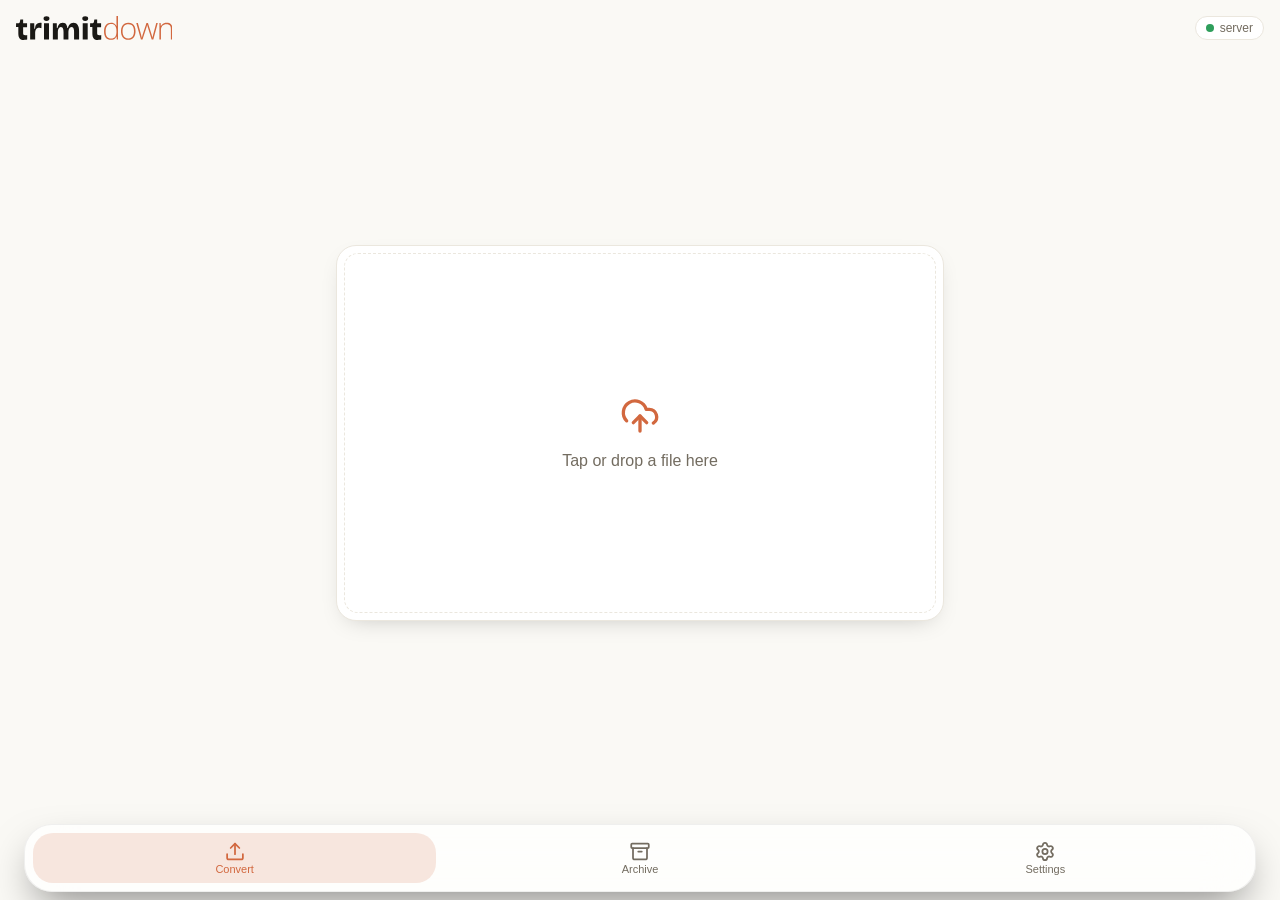
==== commit db6b062b: "fix(pwa): lower+narrow floating nav, equal 1.5x gaps, drop duplicate done-status - bottom nav: botto" ====
--- a/static/index.html
+++ b/static/index.html
@@ -44,7 +44,7 @@
 </header>
 <main>
   <section id="convert" class="view active">
-    <div id="status"></div>
+    <div id="status" hidden></div>
     <div id="convert-progress" class="progress" hidden>
       <div class="progress-bar"></div>
     </div>
--- a/static/style.css
+++ b/static/style.css
@@ -40,7 +40,7 @@
 #status-pill .status-dot { width: 8px; height: 8px; border-radius: 50%; background: var(--muted); }
 #status-pill.mode-server .status-dot { background: var(--success); }
 #status-pill.mode-local  .status-dot { background: #E0A83E; }
-main { flex: 1 1 auto; min-height: 0; overflow: hidden; display: flex; flex-direction: column; padding: var(--space-md); padding-bottom: calc(env(safe-area-inset-bottom) + 22px + 66px + 12px); max-width: 640px; margin: 0 auto; width: 100%; }
+main { flex: 1 1 auto; min-height: 0; overflow: hidden; display: flex; flex-direction: column; padding: var(--space-md); padding-bottom: calc(env(safe-area-inset-bottom) + 8px + 66px + 24px); max-width: 640px; margin: 0 auto; width: 100%; }
 .view { display: none; }
 .view.active { flex: 1 1 auto; min-height: 0; display: flex; flex-direction: column; }
 #archive.view.active, #settings.view.active { overflow-y: auto; }
@@ -50,8 +50,9 @@
 #dropzone.drag .dz-inner { border-color: var(--accent); color: var(--text); }
 #dropzone.compact .dz-inner { min-height: 48px; padding: var(--space-md); gap: 0; }
 #dropzone.compact .dz-icon { display: none; }
-#dropzone.compact { margin: var(--space-md) 0 0; }
+#dropzone.compact { margin: var(--space-lg) 0 0; }
 #status { flex-shrink: 0; margin-top: var(--space-md); color: var(--muted); font-size: 14px; min-height: 20px; }
+#status[hidden] { display: none; }
 .progress { height: 4px; border-radius: 999px; background: var(--border); overflow: hidden; }
 .progress-bar { height: 100%; width: 40%; border-radius: 999px; background: var(--accent); animation: progress-sweep 1.1s ease-in-out infinite; }
 @keyframes progress-sweep { 0% { margin-left: -40%; } 100% { margin-left: 100%; } }
@@ -131,7 +132,7 @@
 .settings-actions { display: flex; flex-wrap: wrap; gap: var(--space-sm); }
 .settings-row select { background: var(--bg); color: var(--muted); border: 1px solid var(--border); border-radius: 8px; padding: 4px 8px; font-size: 13px; }
 
-.bottom-nav { position: fixed; left: 18px; right: 18px; bottom: calc(env(safe-area-inset-bottom) + 22px); z-index: 10; border-radius: 28px; padding: 8px; display: flex; gap: 2px; background: var(--nav-glass); backdrop-filter: blur(24px); -webkit-backdrop-filter: blur(24px); border: 1px solid var(--nav-glass-border); box-shadow: 0 18px 42px -12px rgba(0,0,0,.5); }
+.bottom-nav { position: fixed; left: 24px; right: 24px; bottom: calc(env(safe-area-inset-bottom) + 8px); z-index: 10; border-radius: 28px; padding: 8px; display: flex; gap: 2px; background: var(--nav-glass); backdrop-filter: blur(24px); -webkit-backdrop-filter: blur(24px); border: 1px solid var(--nav-glass-border); box-shadow: 0 18px 42px -12px rgba(0,0,0,.5); }
 .bottom-nav .tab { flex: 1; height: 50px; border-radius: 20px; display: flex; flex-direction: column; align-items: center; justify-content: center; gap: 2px; background: none; border: none; color: var(--muted); cursor: pointer; }
 .bottom-nav .tab svg { width: 22px; height: 22px; }
 .bottom-nav .tab-label { font-size: 11px; line-height: 1; }
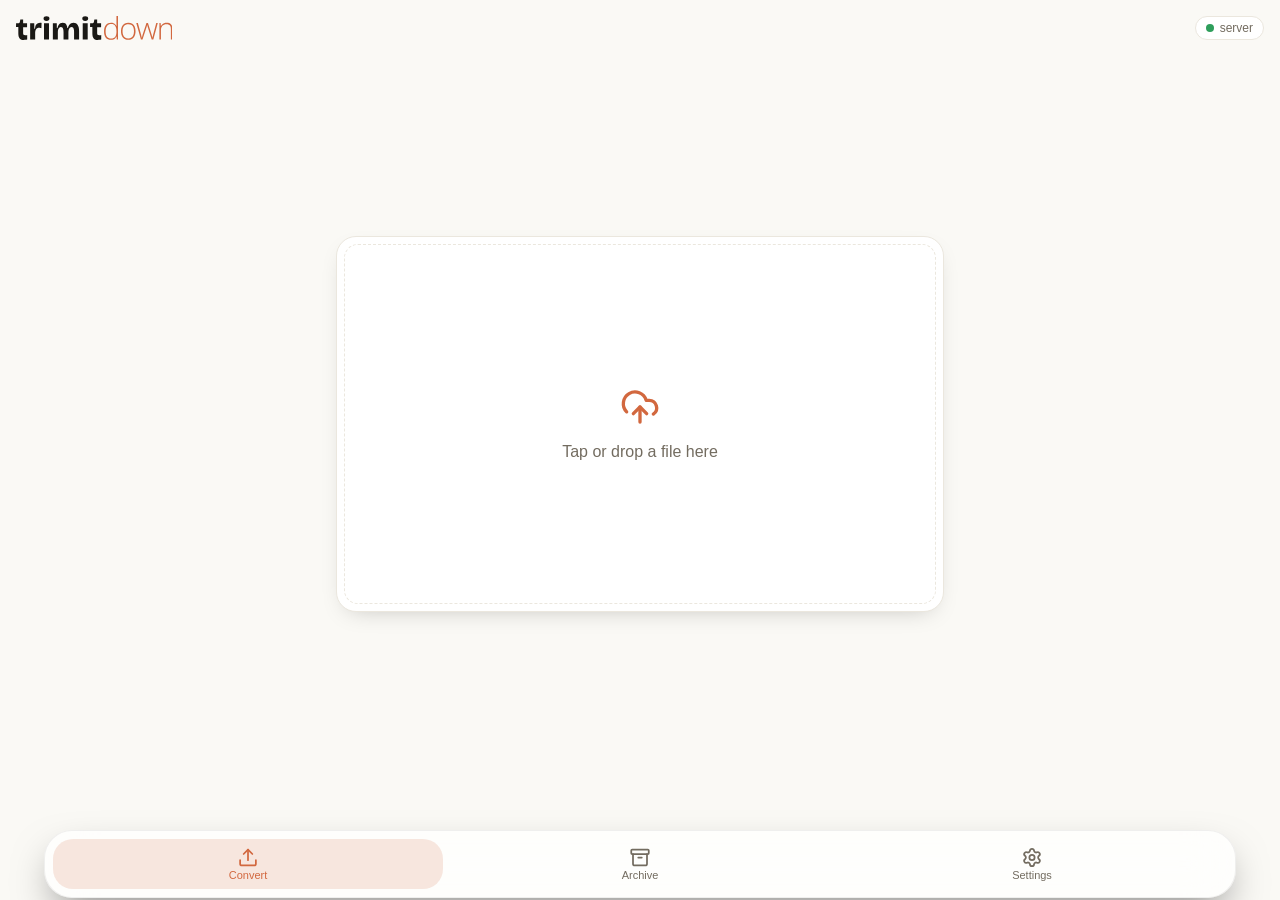
==== commit 1b3ffe43: "feat(pwa): nav lower+narrower, token ring panel, inset preview, no dividers - bottom nav: offset 8->" ====
--- a/static/index.html
+++ b/static/index.html
@@ -61,14 +61,19 @@
             <button id="source-toggle-btn" class="toggle-btn" data-i18n="sourceBtn">Исходник</button>
           </div>
         </div>
-        <div id="result-preview" class="markdown-body"></div>
-        <textarea id="result-text" class="markdown-body" readonly hidden></textarea>
+        <div class="result-body">
+          <div id="result-preview" class="markdown-body"></div>
+          <textarea id="result-text" class="markdown-body" readonly hidden></textarea>
+        </div>
         <div id="token-info" class="token-info" hidden>
-          <div class="token-info-row">
-            <span id="token-detail" class="token-detail"></span>
-            <span id="token-savings" class="token-savings"></span>
+          <div class="token-row">
+            <div class="token-stat">
+              <span class="token-lbl" data-i18n="tokensAfterLabel">Токенов после сжатия</span>
+              <span id="token-detail" class="token-val"></span>
+              <span class="token-sub" data-i18n="tokensAfterSub">в результате</span>
+            </div>
+            <div id="token-ring" class="token-ring" hidden><i id="token-savings"></i></div>
           </div>
-          <div class="token-bar"><div id="token-bar-fill" class="token-bar-fill"></div></div>
         </div>
         <div class="result-card-actions">
           <button id="copy-btn"><svg xmlns="http://www.w3.org/2000/svg" width="16" height="16" viewBox="0 0 24 24" fill="none" stroke="currentColor" stroke-width="2" stroke-linecap="round" stroke-linejoin="round"><rect width="14" height="14" x="8" y="8" rx="2"/><path d="M4 16c-1.1 0-2-.9-2-2V4c0-1.1.9-2 2-2h10c1.1 0 2 .9 2 2"/></svg><span data-i18n="copyBtn">Копировать</span></button>
--- a/static/style.css
+++ b/static/style.css
@@ -40,7 +40,7 @@
 #status-pill .status-dot { width: 8px; height: 8px; border-radius: 50%; background: var(--muted); }
 #status-pill.mode-server .status-dot { background: var(--success); }
 #status-pill.mode-local  .status-dot { background: #E0A83E; }
-main { flex: 1 1 auto; min-height: 0; overflow: hidden; display: flex; flex-direction: column; padding: var(--space-md); padding-bottom: calc(env(safe-area-inset-bottom) + 8px + 66px + 24px); max-width: 640px; margin: 0 auto; width: 100%; }
+main { flex: 1 1 auto; min-height: 0; overflow: hidden; display: flex; flex-direction: column; padding: var(--space-md); padding-bottom: calc(env(safe-area-inset-bottom) + 2px + 66px + 48px); max-width: 640px; margin: 0 auto; width: 100%; }
 .view { display: none; }
 .view.active { flex: 1 1 auto; min-height: 0; display: flex; flex-direction: column; }
 #archive.view.active, #settings.view.active { overflow-y: auto; }
@@ -48,9 +48,9 @@
 #dropzone .dz-inner { display: flex; flex-direction: column; align-items: center; justify-content: center; gap: var(--space-md); min-height: 40vh; border: 1.5px dashed var(--border); border-radius: 14px; color: var(--muted); text-align: center; padding: var(--space-lg); transition: min-height .3s ease, padding .3s ease, gap .3s ease; }
 #dropzone .dz-inner svg { stroke: var(--accent); }
 #dropzone.drag .dz-inner { border-color: var(--accent); color: var(--text); }
-#dropzone.compact .dz-inner { min-height: 48px; padding: var(--space-md); gap: 0; }
-#dropzone.compact .dz-icon { display: none; }
-#dropzone.compact { margin: var(--space-lg) 0 0; }
+#dropzone.compact .dz-inner { min-height: 96px; padding: var(--space-md); gap: var(--space-sm); }
+#dropzone.compact .dz-icon { width: 32px; height: 32px; }
+#dropzone.compact { margin: 48px 0 0; }
 #status { flex-shrink: 0; margin-top: var(--space-md); color: var(--muted); font-size: 14px; min-height: 20px; }
 #status[hidden] { display: none; }
 .progress { height: 4px; border-radius: 999px; background: var(--border); overflow: hidden; }
@@ -59,7 +59,8 @@
 @media (prefers-reduced-motion: reduce) { .progress-bar { animation: none; width: 100%; opacity: .6; } }
 #result[hidden] { display: none; }
 #result { flex: 1 1 auto; min-height: 0; display: flex; flex-direction: column; margin-top: var(--space-sm); }
-.result-head { display: flex; align-items: center; gap: var(--space-sm); padding: var(--space-md); border-bottom: 1px solid var(--border); }
+.result-head { display: flex; align-items: center; gap: var(--space-sm); padding: var(--space-md); }
+.result-body { flex: 1 1 auto; min-height: 0; display: flex; padding: 0 12px 12px; }
 .file-badge { width: 44px; height: 44px; flex-shrink: 0; border-radius: 13px; background: var(--muted); color: #fff; display: flex; align-items: center; justify-content: center; font-size: 12px; font-weight: 700; letter-spacing: .02em; }
 .result-head-text { flex: 1 1 auto; min-width: 0; display: flex; flex-direction: column; gap: 2px; }
 #result-name { font-size: 14px; font-weight: 600; color: var(--text); overflow: hidden; text-overflow: ellipsis; white-space: nowrap; max-width: 100%; }
@@ -69,13 +70,13 @@
 button { background: var(--surface); border: 1px solid var(--border); color: var(--text); padding: var(--space-sm) var(--space-md); border-radius: 12px; font-size: 14px; cursor: pointer; }
 button:hover { border-color: var(--accent); }
 .result-card { flex: 1 1 auto; min-height: 60px; display: flex; flex-direction: column; background: var(--surface); border: 1px solid var(--border); border-radius: var(--radius); box-shadow: 0 4px 16px -10px rgba(0,0,0,.2); overflow: hidden; }
-.result-card-actions { flex-shrink: 0; display: flex; gap: var(--space-sm); padding: var(--space-md); border-top: 1px solid var(--border); }
+.result-card-actions { flex-shrink: 0; display: flex; gap: var(--space-sm); padding: var(--space-md); }
 .result-card-actions button { display: flex; align-items: center; justify-content: center; gap: 8px; flex: 1 1 0; border: 1px solid transparent; border-radius: 12px; padding: var(--space-sm) var(--space-md); font-size: 15px; font-weight: 600; }
 .result-card-actions button svg { width: 18px; height: 18px; }
 #copy-btn { background: var(--accent); color: var(--on-accent); }
 #download-btn { background: var(--surface); border-color: var(--border); color: var(--text); }
 .result-card-actions button:hover { opacity: .88; }
-#result-text { width: 100%; border: none; border-radius: 0; resize: vertical; font-family: ui-monospace, SFMono-Regular, Menlo, monospace; background: var(--surface); color: var(--text); }
+#result-text { width: 100%; border: none; border-radius: 14px; resize: none; font-family: ui-monospace, SFMono-Regular, Menlo, monospace; background: var(--bg); color: var(--text); }
 #search { width: 100%; padding: var(--space-sm) var(--space-md); border-radius: 12px; border: 1px solid var(--border); background: var(--surface); color: var(--text); font-size: 15px; margin-bottom: var(--space-md); }
 #archive-list { list-style: none; padding: 0; margin: 0; }
 #archive-list li { padding: 0; margin-bottom: var(--space-sm); border-radius: 12px; overflow: hidden; }
@@ -105,23 +106,27 @@
 .view-toggle { display: inline-flex; background: var(--bg); border: 1px solid var(--border); border-radius: 999px; padding: 3px; gap: 2px; }
 .toggle-btn { border: none; background: none; padding: 8px 16px; border-radius: 999px; font-size: 14px; color: var(--muted); flex-shrink: 0; }
 .toggle-btn.active { background: var(--surface); color: var(--text); font-weight: 600; box-shadow: 0 1px 3px rgba(0,0,0,.12); }
-.markdown-body { flex: 1 1 auto; width: 100%; min-height: 60px; overflow-y: auto; color: var(--text); padding: var(--space-md); box-sizing: border-box; line-height: 1.4; font-size: 11px; }
+.markdown-body { flex: 1 1 auto; width: 100%; min-height: 60px; overflow-y: auto; color: var(--text); background: var(--bg); border-radius: 14px; padding: var(--space-md); box-sizing: border-box; line-height: 1.4; font-size: 11px; }
 .markdown-body h1, .markdown-body h2, .markdown-body h3 { margin: 0.5em 0 0.3em; line-height: 1.25; font-size: 1.15em; }
 .markdown-body p { margin: 0.5em 0; }
-.markdown-body code { font-family: ui-monospace, SFMono-Regular, Menlo, monospace; font-size: 0.85em; background: var(--bg); padding: 2px 5px; border-radius: 4px; }
-.markdown-body pre { background: var(--bg); border: 1px solid var(--border); border-radius: 8px; padding: 10px; overflow-x: auto; }
+.markdown-body code { font-family: ui-monospace, SFMono-Regular, Menlo, monospace; font-size: 0.85em; background: var(--surface); padding: 2px 5px; border-radius: 4px; }
+.markdown-body pre { background: var(--surface); border: 1px solid var(--border); border-radius: 8px; padding: 10px; overflow-x: auto; }
 .markdown-body pre code { background: none; padding: 0; }
 .markdown-body table { border-collapse: collapse; width: 100%; margin: 0.6em 0; font-size: 1em; }
 .markdown-body th, .markdown-body td { border: 1px solid var(--border); padding: 0.4em 0.7em; text-align: left; }
 .markdown-body blockquote { margin: 0.6em 0; padding-left: 12px; border-left: 3px solid var(--border); color: var(--muted); }
 .markdown-body a { color: var(--accent); }
 
-.token-info { padding: var(--space-md); border-top: 1px solid var(--border); }
-.token-info-row { display: flex; justify-content: space-between; align-items: baseline; gap: var(--space-sm); margin-bottom: 6px; }
-.token-detail { font-size: 12px; color: var(--muted); }
-.token-savings { font-size: 14px; font-weight: 700; color: var(--accent); flex-shrink: 0; }
-.token-bar { height: 6px; border-radius: 999px; background: repeating-linear-gradient(135deg, var(--border), var(--border) 4px, transparent 4px, transparent 8px); overflow: hidden; }
-.token-bar-fill { height: 100%; background: var(--accent); border-radius: 999px; }
+.token-info { flex-shrink: 0; margin: 0 12px 12px; padding: 14px 16px; background: var(--bg); border: 1px solid var(--border); border-radius: 14px; }
+.token-info[hidden] { display: none; }
+.token-row { display: flex; align-items: center; gap: 14px; }
+.token-stat { flex: 1 1 auto; min-width: 0; display: flex; flex-direction: column; }
+.token-lbl { font-size: 11px; color: var(--muted); overflow: hidden; text-overflow: ellipsis; white-space: nowrap; }
+.token-val { font-size: 26px; font-weight: 700; color: var(--accent); line-height: 1.15; font-variant-numeric: tabular-nums; }
+.token-sub { font-size: 11px; color: var(--muted); }
+.token-ring { width: 66px; height: 66px; flex-shrink: 0; border-radius: 50%; display: flex; align-items: center; justify-content: center; background: conic-gradient(var(--accent) 0 var(--pct, 0%), var(--border) var(--pct, 0%) 100%); }
+.token-ring[hidden] { display: none; }
+.token-ring i { width: 50px; height: 50px; border-radius: 50%; background: var(--bg); display: flex; align-items: center; justify-content: center; font-style: normal; font-size: 14px; font-weight: 700; color: var(--accent); font-variant-numeric: tabular-nums; }
 
 .settings-row { display: flex; justify-content: space-between; align-items: center; padding: var(--space-md); background: var(--surface); border: 1px solid var(--border); border-radius: 12px; }
 #settings.view.active { gap: var(--space-md); }
@@ -132,7 +137,7 @@
 .settings-actions { display: flex; flex-wrap: wrap; gap: var(--space-sm); }
 .settings-row select { background: var(--bg); color: var(--muted); border: 1px solid var(--border); border-radius: 8px; padding: 4px 8px; font-size: 13px; }
 
-.bottom-nav { position: fixed; left: 24px; right: 24px; bottom: calc(env(safe-area-inset-bottom) + 8px); z-index: 10; border-radius: 28px; padding: 8px; display: flex; gap: 2px; background: var(--nav-glass); backdrop-filter: blur(24px); -webkit-backdrop-filter: blur(24px); border: 1px solid var(--nav-glass-border); box-shadow: 0 18px 42px -12px rgba(0,0,0,.5); }
+.bottom-nav { position: fixed; left: 44px; right: 44px; bottom: calc(env(safe-area-inset-bottom) + 2px); z-index: 10; border-radius: 28px; padding: 8px; display: flex; gap: 2px; background: var(--nav-glass); backdrop-filter: blur(24px); -webkit-backdrop-filter: blur(24px); border: 1px solid var(--nav-glass-border); box-shadow: 0 18px 42px -12px rgba(0,0,0,.5); }
 .bottom-nav .tab { flex: 1; height: 50px; border-radius: 20px; display: flex; flex-direction: column; align-items: center; justify-content: center; gap: 2px; background: none; border: none; color: var(--muted); cursor: pointer; }
 .bottom-nav .tab svg { width: 22px; height: 22px; }
 .bottom-nav .tab-label { font-size: 11px; line-height: 1; }
